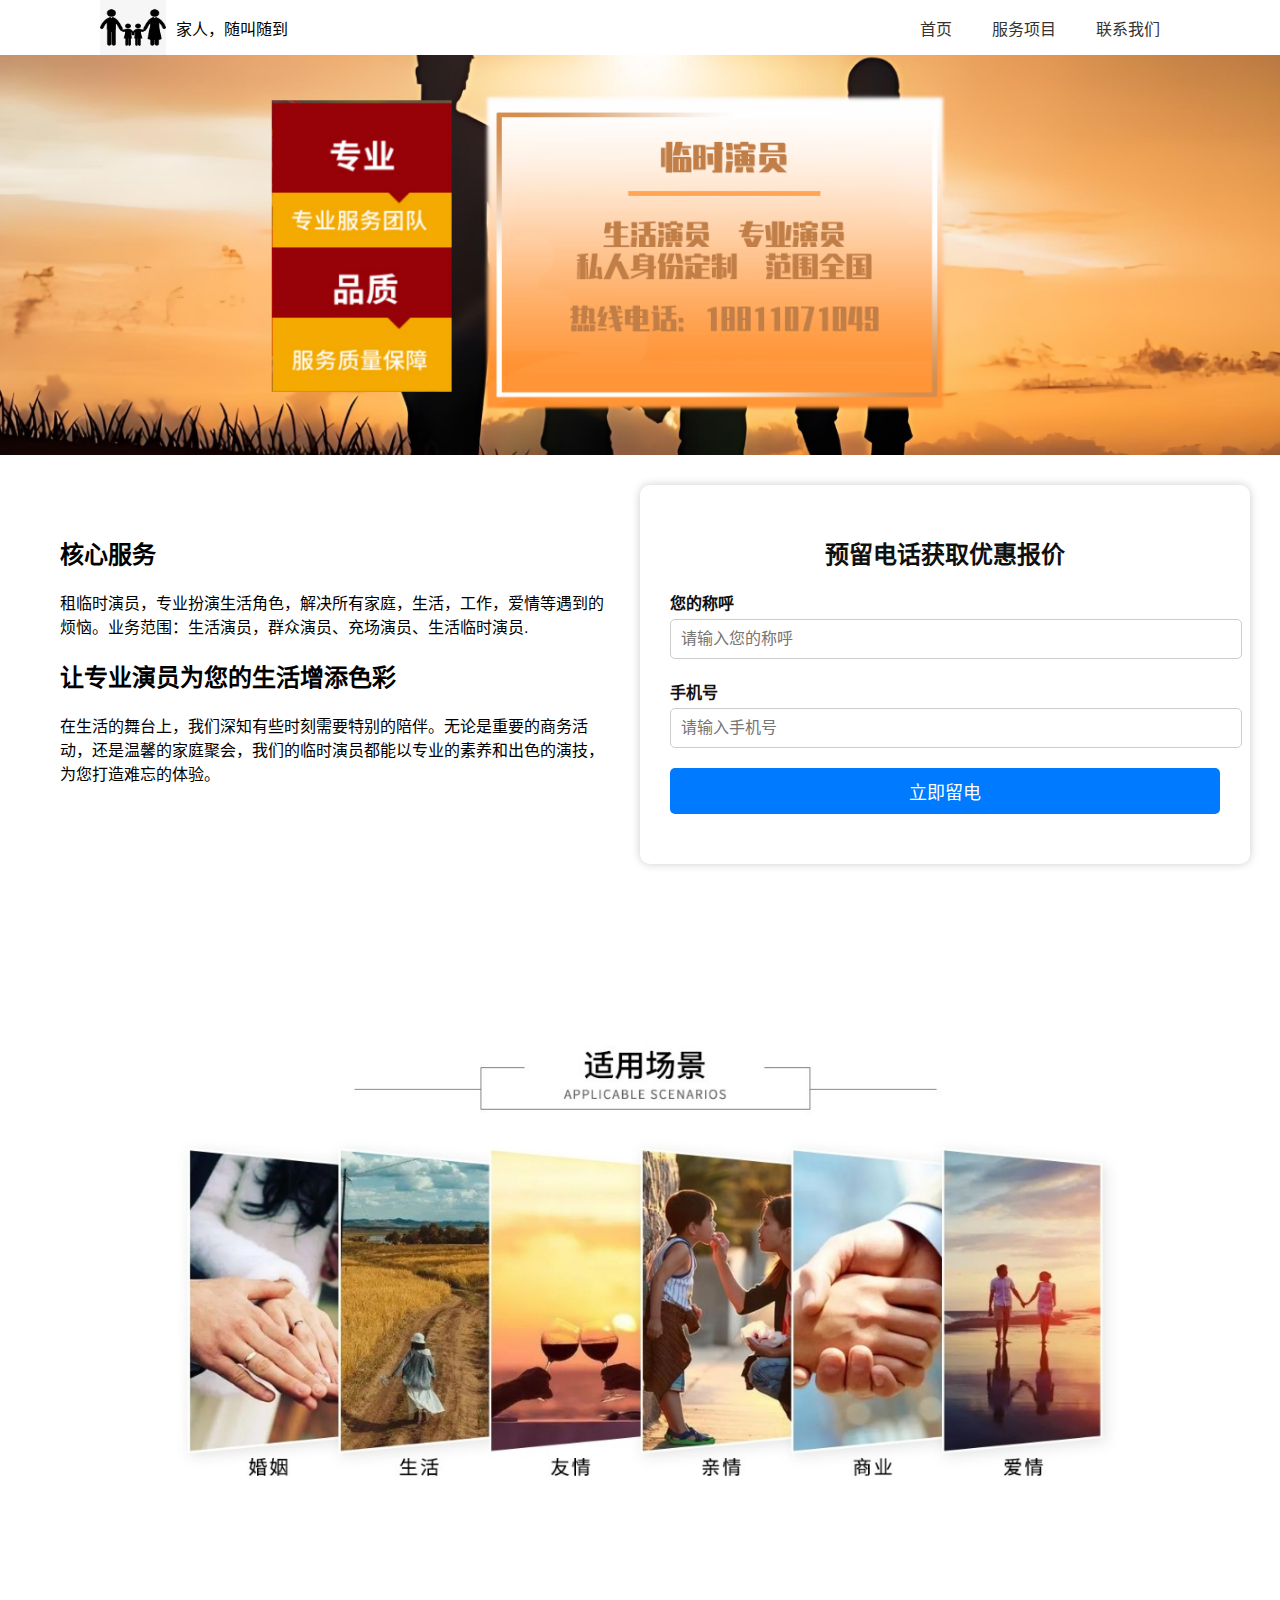
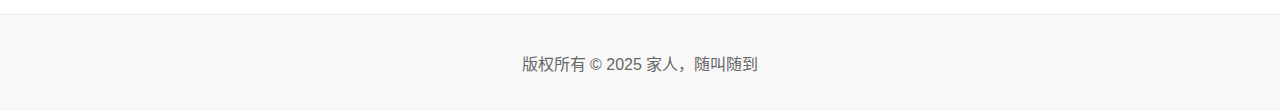
==== index.html @ a7d7d164 "init commit" ====
<!DOCTYPE html>
<html lang="zh-CN">

<head>
    <meta charset="UTF-8">
    <meta name="viewport" content="width=device-width, initial-scale=1.0">
    <title>家人 - 随叫随到</title>
    <meta name="keywords" content="租临时演员">
    <meta name="description"
        content="租临时演员|群演-群众演员|生活演员租赁|父母|扮演生活角色|代打电话,专业生活演员多年经验，演员演技好素质高，处理生活琐事！群演、临时演员、演爸妈、群众演员、演老板、演同事、男女朋友、租临时演员代接打电话生活演员、群演、演对象、演家人亲友、群众演员、演父母、婚礼演员">
    <link rel="stylesheet" href="styles.css">
</head>

<body>
    <!-- 导航栏占位 -->
    <div class="logo-and-name">
        <div class="logo-and-title">
            <img alt="" src="./1.png" class="groot-ui-image-inner" style="width: 66px; height: 55px;">
            <div title="家人，就在这里" class="site-name" style="width: unset;">
                家人，随叫随到
            </div>
        </div>
        <nav>
            <ul>
                <li><a href="/index.html">首页</a></li>
                <li><a href="#">服务项目</a></li>
                <li><a href="#">联系我们</a></li>
            </ul>
        </nav>
    </div>

    <!-- 轮播图 -->
    <div class="banner">
        <div>
            <!-- <h1>专业临时演员服务</h1>
            <p>满足您各种场景的临时演员需求</p> -->
        </div>
    </div>

    <div class="instructions-form-container">

        <div class="instructions">
            <h2>核心服务</h2>
            <p>租临时演员，专业扮演生活角色，解决所有家庭，生活，工作，爱情等遇到的烦恼。业务范围：生活演员，群众演员、充场演员、生活临时演员.</p>

            <h2>让专业演员为您的生活增添色彩</h2>
            <p>在生活的舞台上，我们深知有些时刻需要特别的陪伴。无论是重要的商务活动，还是温馨的家庭聚会，我们的临时演员都能以专业的素养和出色的演技，为您打造难忘的体验。</p>
        </div>
        <div class="form-container"
            style='background: url("https://jmy-pic.baidu.com/0/pic/-1242337033_-634569483_-844799473.png") center center / cover no-repeat;'>
            <h2>预留电话获取优惠报价</h2>
            <form>
                <div class="form-group">
                    <label for="name">您的称呼</label>
                    <input type="text" id="name" placeholder="请输入您的称呼" required>
                </div>
                <div class="form-group">
                    <label for="phone">手机号</label>
                    <input type="text" id="phone" placeholder="请输入手机号" required>
                </div>
                <div class="form-group">
                    <button type="submit">立即留电</button>
                </div>
            </form>
        </div>
    </div>

    <!-- 实例展示 -->
    <div class="slider">

    </div>
    <!-- <div class="example-card">
        <h2>实例二：商务谈判中的老板风采</h2>
        <p>张总在一次重要的商务谈判中，需要一个专业的演员扮演他的老板来增加谈判的筹码。我们的演员凭借出色的演技和专业的素养，成功地帮助张总达成了合作意向。张总称赞道：“你们的演员太专业了，为我们的谈判立下了汗马功劳。”
        </p>
    </div> -->

    <footer>
        <p>版权所有 &copy; 2025
            家人，随叫随到
        </p>
    </footer>

    <script src="script.js"></script>
</body>

</html>
---- styles.css ----
/* 全局样式 */
body {
    font-family: "PingFang SC", "Hiragino Sans GB", "Microsoft YaHei", sans-serif;
    margin: 0;
    padding: 0;
    background-color: #fff;
}

/* 导航栏样式 */
nav {
    padding: 15px 0;
    display: flex;
    justify-content: center;
    align-items: center;
}

nav ul {
    list-style-type: none;
    margin: 0;
    padding: 0;
    display: flex;
}

nav ul li {
    margin: 0 20px;
}

nav ul li a {
    color: #333;
    text-decoration: none;
    font-size: 16px;
    transition: color 0.3s;
}

nav ul li a:hover {
    color: #007BFF;
}

/* 轮播图样式 */
.banner {
    height: 400px;
    background-image: url("./2.png");
    background-size: cover;
    background-position: center;
    display: flex;
    justify-content: center;
    align-items: center;
    color: #fff;
    text-align: center;
}

.slider h1 {
    font-size: 36px;
    margin-bottom: 10px;
}

.slider p {
    font-size: 18px;
}

/* 内容区域样式 */
.container {
    max-width: 1200px;
    margin: 0 auto;
    padding: 40px 20px;
}

/* 实例卡片样式 */
.example-card {
    background-color: #fff;
    border: 1px solid #eaeaea;
    border-radius: 8px;
    padding: 20px;
    margin-bottom: 20px;
    box-shadow: 0 2px 4px rgba(0, 0, 0, 0.05);
    transition: transform 0.3s;
}

.example-card:hover {
    transform: translateY(-5px);
}

.example-card h2 {
    color: #333;
    margin-bottom: 10px;
}

.example-card p {
    color: #666;
    line-height: 1.6;
}

/* 底部样式 */
footer {
    background-color: #f8f8f8;
    border-top: 1px solid #eaeaea;
    padding: 20px 0;
    text-align: center;
    color: #666;
}

/* 修改.site-name样式 */
.site-name {
    padding-left: 10px;
}

/* 新增样式，将图片和.site-name包裹在一起 */
.logo-and-name {
    justify-content: space-between;
    display: flex;
    /* align-items: center; */
    padding: 0 100px;
    background-color: #fff;
    box-shadow: 0 2px 4px rgba(0, 0, 0, 0.1);
}

.logo-and-title {
    display: flex;
    align-items: center;
    justify-content: center;
    /* 新增，使内容水平居中 */
    /* padding-top: 50px; */
}

/* 轮播图样式 */
.slider {
    padding: 0px;
    height: auto;
    /* 高度自适应 */
    background-image: url("./3.png");
    background-size: contain;
    /* 让图片完整显示在容器内 */
    background-position: center;
    background-repeat: no-repeat;
    /* 防止图片重复 */
    display: flex;
    justify-content: center;
    align-items: center;
    color: #fff;
    text-align: center;
    padding-bottom: 56.25%;
    /* 16:9 宽高比，可根据实际图片比例调整 */
    position: relative;
    /* 为绝对定位的子元素提供参考 */
}

/* 表单样式 */
.form {
    background-color: #fff;
    border: 1px solid #e0e0e0;
    border-radius: 8px;
    padding: 20px;
    box-shadow: 0 2px 4px rgba(0, 0, 0, 0.05);
}

.form-group {
    margin-bottom: 20px;
}

.form-group label {
    display: block;
    margin-bottom: 5px;
    font-weight: bold;
}

.form-group input,
.form-group textarea {
    width: 100%;
    padding: 10px;
    border: 1px solid #ccc;
    border-radius: 4px;
}

/* 新增父容器样式 */
.instructions-form-container {
    display: flex;
    flex-wrap: wrap;
    margin: 30px 30px;
}

.form-container {
    padding: 30px;
    border-radius: 10px;
    box-shadow: 0 0 10px rgba(0, 0, 0, 0.2);
    flex-basis: 50%;
    /* 设置初始大小为 50% */
    margin: 0;
    text-align: center;
    box-sizing: border-box;
    /* 确保内边距和边框包含在宽度内 */
}

/* instructions 样式 */
.instructions {
    padding: 30px;
    flex-basis: 50%;
    /* 新增，设置初始大小为 50% */
    box-sizing: border-box;
    /* 确保内边距和边框包含在宽度内 */
}

/* 清除浮动，避免影响后续布局 */
.container::after {
    content: "";
    display: table;
    clear: both;
}

/* 表单标题样式 */
.form-container h2 {
    color: #111010;
    margin-bottom: 20px;
    font-size: 24px;
}

/* 表单组样式 */
.form-group {
    margin-bottom: 20px;
}

/* 表单标签样式 */
.form-group label {
    display: block;
    color: #111010;
    margin-bottom: 5px;
    font-size: 16px;
    text-align: left;
}

/* 表单输入框样式 */
.form-group input {
    width: 100%;
    padding: 10px;
    border: 1px solid #ccc;
    border-radius: 5px;
    font-size: 16px;
}

/* 表单按钮样式 */
.form-group button {
    width: 100%;
    padding: 10px;
    border: none;
    border-radius: 5px;
    background-color: #007BFF;
    color: #fff;
    font-size: 18px;
    cursor: pointer;
    transition: background-color 0.3s;
}

/* 表单按钮悬停样式 */
.form-group button:hover {
    background-color: #0056b3;
}
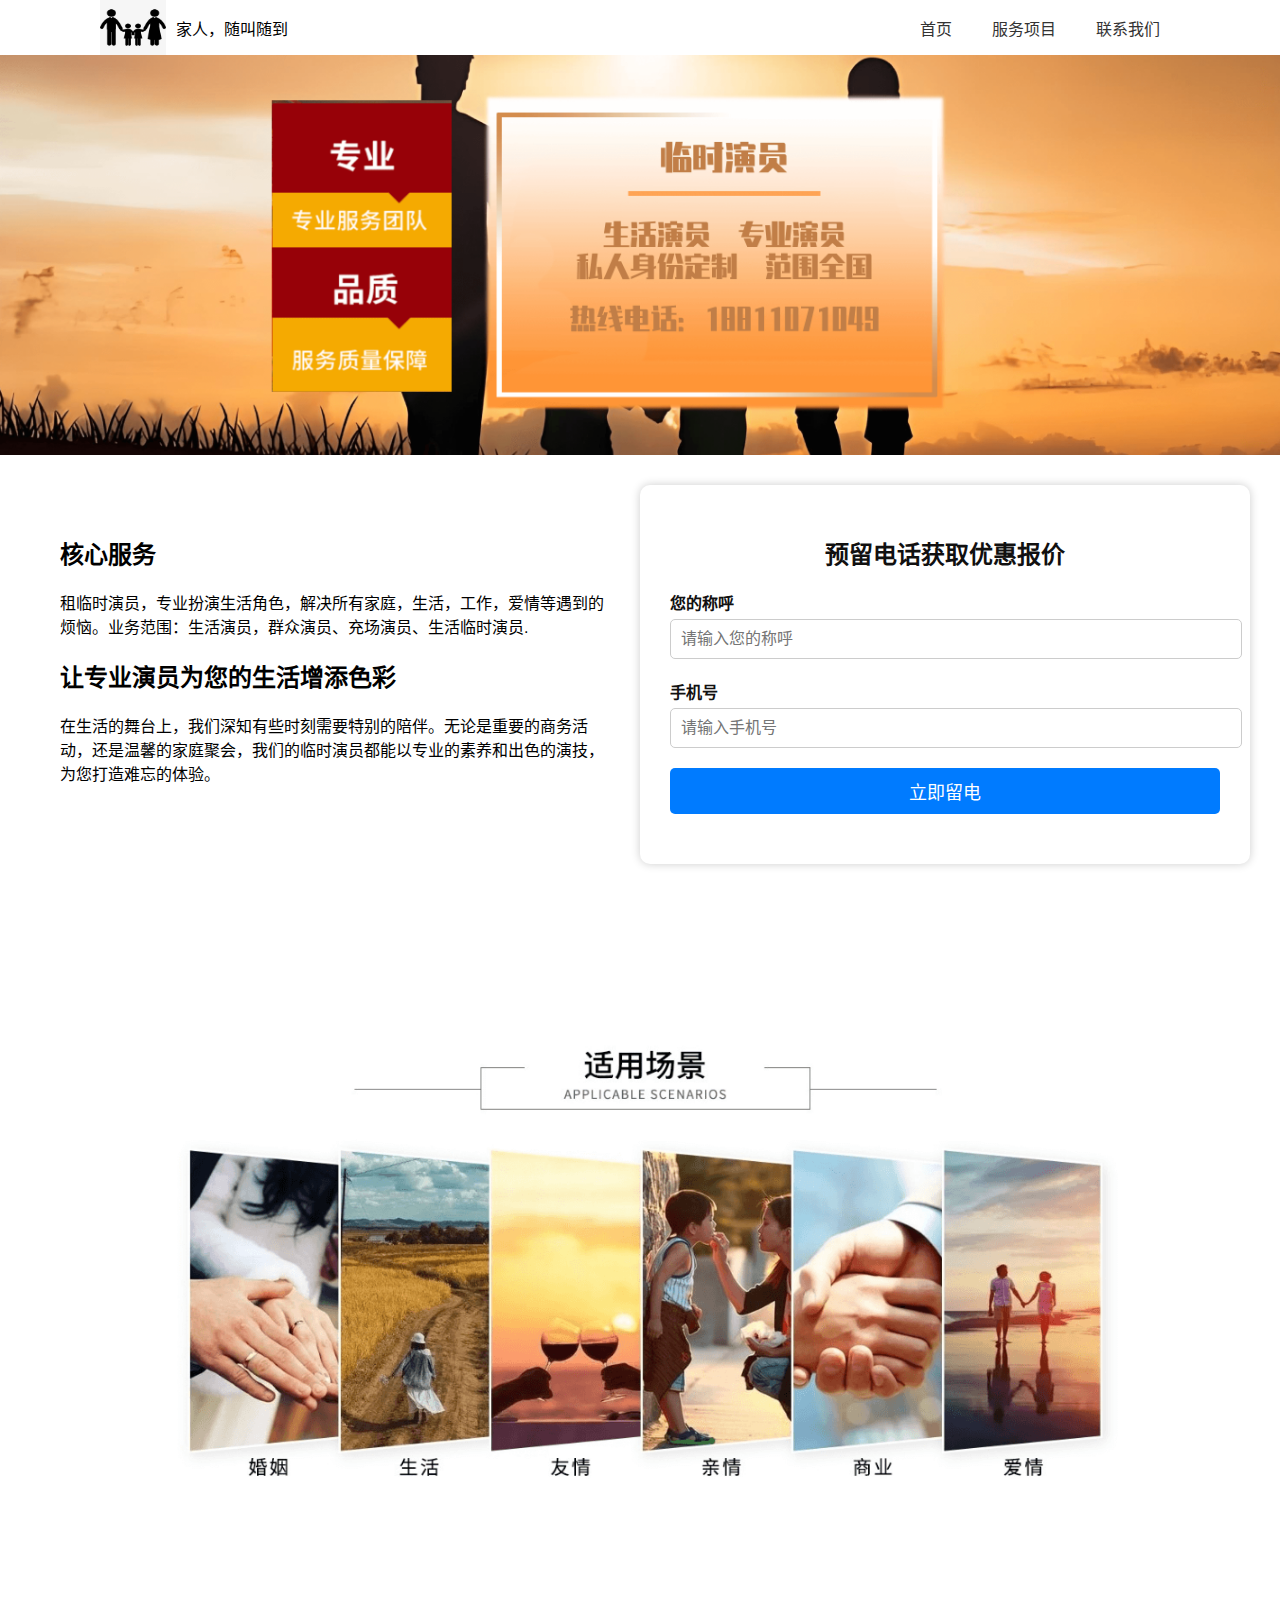
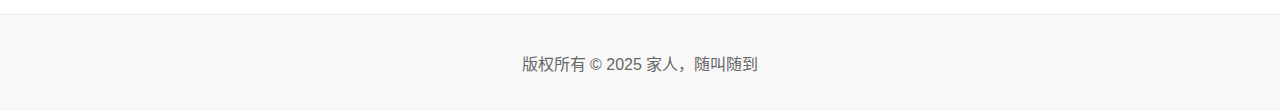
==== commit 6c5e6fdd: "加入其他页面" ====
--- a/index.html
+++ b/index.html
@@ -22,9 +22,9 @@
         </div>
         <nav>
             <ul>
-                <li><a href="/index.html">首页</a></li>
-                <li><a href="#">服务项目</a></li>
-                <li><a href="#">联系我们</a></li>
+                <li><a href="./index.html">首页</a></li>
+                <li><a href="./service.html">服务项目</a></li>
+                <li><a href="./about.html">联系我们</a></li>
             </ul>
         </nav>
     </div>
@@ -69,11 +69,6 @@
     <div class="slider">
 
     </div>
-    <!-- <div class="example-card">
-        <h2>实例二：商务谈判中的老板风采</h2>
-        <p>张总在一次重要的商务谈判中，需要一个专业的演员扮演他的老板来增加谈判的筹码。我们的演员凭借出色的演技和专业的素养，成功地帮助张总达成了合作意向。张总称赞道：“你们的演员太专业了，为我们的谈判立下了汗马功劳。”
-        </p>
-    </div> -->
 
     <footer>
         <p>版权所有 &copy; 2025
--- a/styles.css
+++ b/styles.css
@@ -252,4 +252,40 @@
 /* 表单按钮悬停样式 */
 .form-group button:hover {
     background-color: #0056b3;
+}
+
+/* 简单的样式示例，可根据实际情况调整 */
+.service-container {
+    max-width: 1200px;
+    margin: 0 auto;
+    padding: 20px;
+}
+
+/* 为服务项添加初始样式 */
+.service-item {
+    opacity: 0;
+    transform: translateX(-50px);
+    transition: all 0.8s ease-out;
+    display: flex;
+    /* 启用 Flexbox 布局 */
+    align-items: center;
+    /* 元素在交叉轴上居中 */
+    justify-content: center;
+    /* 元素在主轴上居中 */
+    flex-wrap: wrap;
+    /* 允许元素换行 */
+    gap: 20px;
+    /* 设置元素之间的间距 */
+}
+
+/* 当服务项处于可见状态时应用的样式 */
+.service-item.visible {
+    opacity: 1;
+    transform: translateX(0);
+}
+
+.service-item img {
+    width: 200px;
+    height: auto;
+    margin-right: 20px;
 }